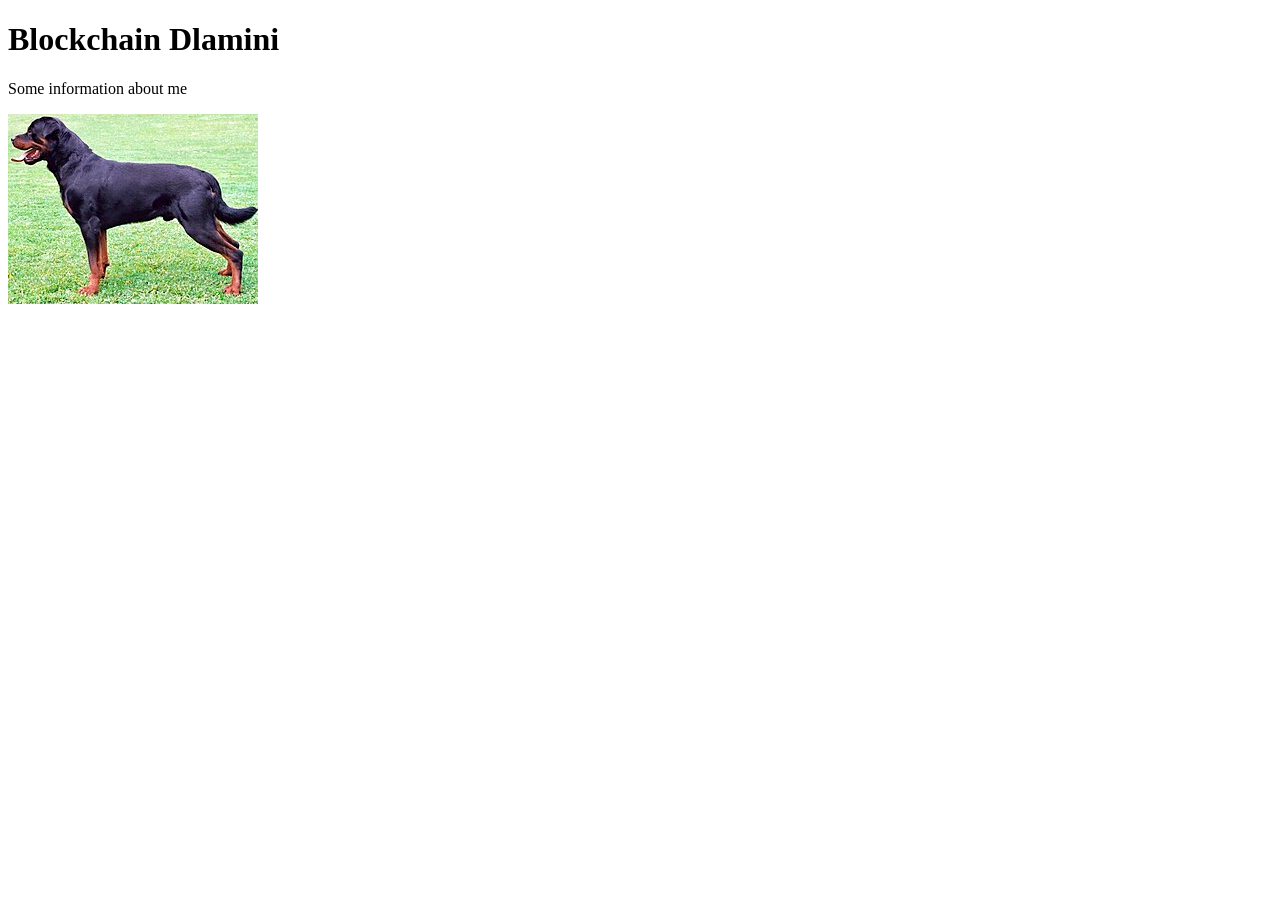
==== index.html @ 2bb53d11 "Initial commit" ====
<!DOCTYPE html>
<html lang="en">
<head>
    <meta charset="UTF-8">
    <meta name="viewport" content="width=device-width, initial-scale=1.0">
    <title>Document</title>
</head>
<body>
    <h1>Blockchain Dlamini</h1>
    <p>Some information about me</p>
    <img src="img/img.jpg" alt="Image of a rotweiller">
</body>
</html>
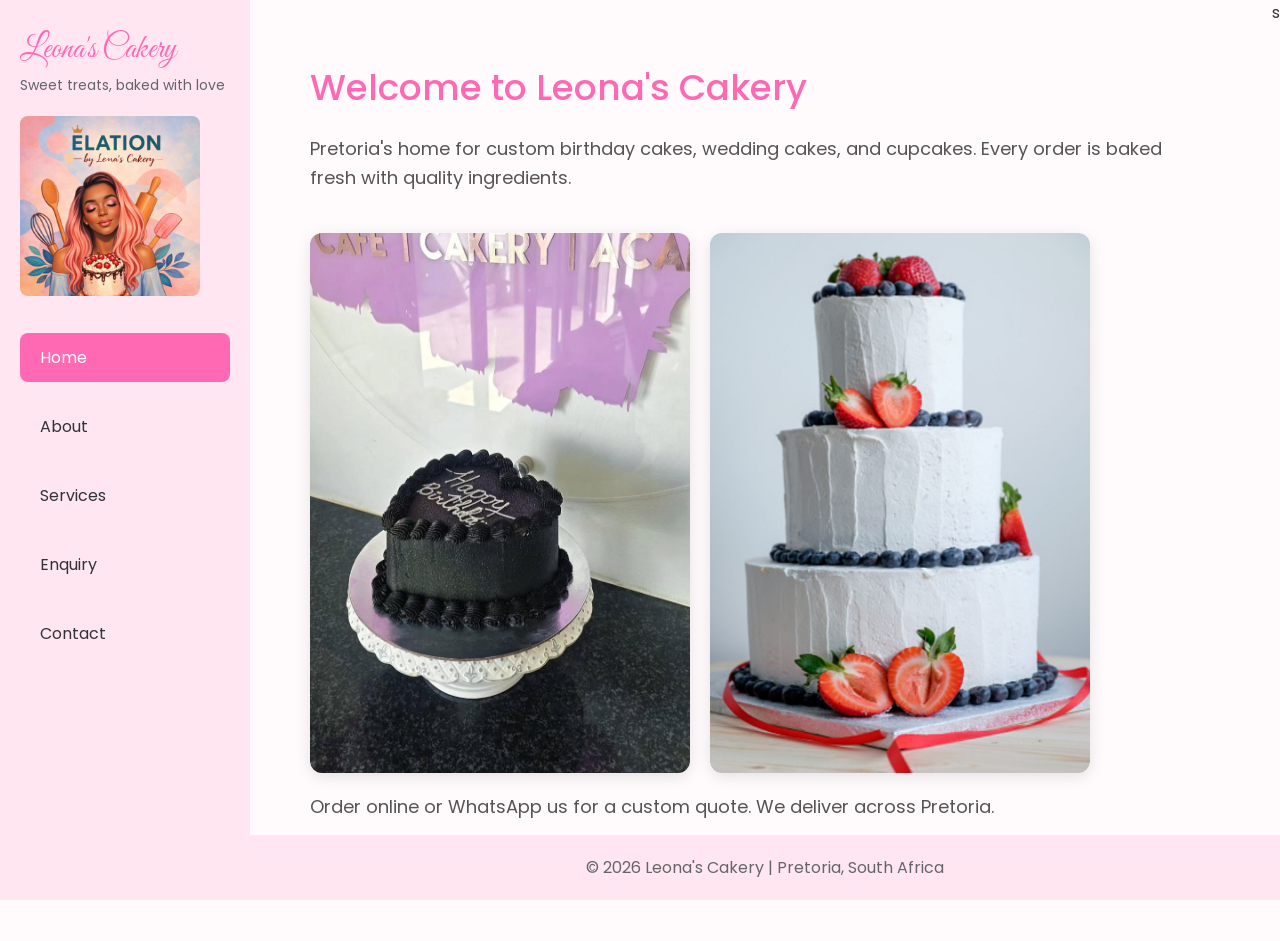
==== commit 388b2c71: "Added Leona's Cakery Part 1 - 5 pages + CSS + Images" ====
--- a/index.html
+++ b/index.html
@@ -3,11 +3,46 @@
 <head>
     <meta charset="UTF-8">
     <meta name="viewport" content="width=device-width, initial-scale=1.0">
-    <title>Document</title>
+    <title>Leona's Cakery - Home</title>
+    <link rel="preconnect" href="https://fonts.googleapis.com">
+    <link rel="preconnect" href="https://fonts.gstatic.com" crossorigin>
+    <link href="https://fonts.googleapis.com/css2?family=Great+Vibes&family=Poppins:wght@300;400;500&display=swap" rel="stylesheet">
+    <link rel="stylesheet" href="CSS/style.css">
 </head>
 <body>
-    <h1>Blockchain Dlamini</h1>
-    <p>Some information about me</p>
-    <img src="img/img.jpg" alt="Image of a rotweiller">
+    <header>
+        <div class="sidebar">
+            <div class="logo">
+                <h1>Leona's Cakery</h1>
+                <p>Sweet treats, baked with love</p>
+                <img src="Images/elation-logo.jpg" alt="Leona's Cakery Logo" class="logo-img">
+            </div>
+            <nav>
+                <ul>
+                    <li><a href="index.html" class="active">Home</a></li>
+                    <li><a href="about.html">About</a></li>
+                    <li><a href="services.html">Services</a></li>
+                    <li><a href="enquiry.html">Enquiry</a></li>
+                    <li><a href="contact.html">Contact</a></li>
+                </ul>
+            </nav>
+        </div>
+    </header>
+
+    <main>
+        <section>
+            <h2>Welcome to Leona's Cakery</h2>
+            <p>Pretoria's home for custom birthday cakes, wedding cakes, and cupcakes. Every order is baked fresh with quality ingredients.</p>
+            <div class="img-row">
+                <img src="Images/birthday.jpg" alt="Birthday cake from Leona's Cakery" class="hero-img">
+                <img src="Images/cake1.jpg" alt="Custom decorated cake" class="hero-img">
+            </div>
+            <p>Order online or WhatsApp us for a custom quote. We deliver across Pretoria.</p>
+        </section>
+    </main>
+
+    <footer>
+        <p>&copy; 2026 Leona's Cakery | Pretoria, South Africa</p>
+    </footer>
 </body>
-</html>+</html>s
--- a/CSS/style.css
+++ b/CSS/style.css
@@ -0,0 +1,244 @@
+/* Leona's Cakery - Global Styles */
+/* All 5 pages use this one file */
+
+* {
+    margin: 0;
+    padding: 0;
+    box-sizing: border-box;
+}
+
+body {
+    font-family: 'Poppins', sans-serif;
+    background-color: #fffafc;
+    display: flex;
+    color: #333;
+}
+
+/* 5.2: Sidebar Header + Navigation */
+.sidebar {
+    width: 250px;
+    background-color: #ffe6f0;
+    height: 100vh;
+    padding: 30px 20px;
+    position: fixed;
+}
+
+.logo h1 {
+    color: #FF69B4;
+    font-family: 'Great Vibes', cursive;
+    font-size: 32px;
+    margin-bottom: 5px;
+    font-weight: 400;
+}
+
+.logo p {
+    color: #666;
+    font-size: 14px;
+    margin-bottom: 20px;
+}
+
+.logo-img {
+    width: 100%;
+    max-width: 180px;
+    margin-bottom: 30px;
+    border-radius: 8px;
+}
+
+nav ul {
+    list-style: none;
+}
+
+nav ul li {
+    margin-bottom: 20px;
+}
+
+nav ul li a {
+    text-decoration: none;
+    color: #333;
+    font-weight: 400;
+    padding: 12px 20px;
+    display: block;
+    border-radius: 8px;
+    transition: all 0.3s ease;
+}
+
+nav ul li a:hover,
+nav ul li a.active {
+    background-color: #FF69B4;
+    color: white;
+}
+
+/* 5.2: Main Content Area */
+main {
+    margin-left: 250px;
+    padding: 60px;
+    width: 100%;
+    padding-bottom: 100px;
+}
+
+main section {
+    max-width: 900px;
+}
+
+main h2 {
+    font-size: 36px;
+    color: #FF69B4;
+    margin-bottom: 20px;
+    font-weight: 500;
+}
+
+main h3 {
+    font-size: 22px;
+    color: #FF69B4;
+    margin: 30px 0 15px 0;
+    font-weight: 500;
+}
+
+main p {
+    font-size: 18px;
+    line-height: 1.6;
+    margin-bottom: 20px;
+    color: #555;
+}
+
+/* Images - Used on all pages */
+.hero-img,
+.about-img,
+.contact-img {
+    width: 100%;
+    max-width: 600px;
+    border-radius: 12px;
+    margin: 20px 0;
+    box-shadow: 0 4px 15px rgba(0,0,0,0.1);
+}
+
+.img-row {
+    display: flex;
+    gap: 20px;
+    flex-wrap: wrap;
+}
+
+.img-row img {
+    width: 48%;
+    max-width: 380px;
+}
+
+/* Services Page - Service Cards */
+.service-grid {
+    display: flex;
+    gap: 30px;
+    flex-wrap: wrap;
+    margin-top: 30px;
+}
+
+.service-card {
+    background: white;
+    border-radius: 12px;
+    padding: 20px;
+    width: 260px;
+    box-shadow: 0 4px 15px rgba(0,0,0,0.08);
+    text-align: center;
+}
+
+.service-card img {
+    width: 100%;
+    border-radius: 8px;
+    margin-bottom: 15px;
+}
+
+.service-card h3 {
+    color: #FF69B4;
+    font-size: 20px;
+    margin-bottom: 10px;
+}
+
+.service-card p {
+    font-size: 16px;
+    margin-bottom: 10px;
+}
+
+.price {
+    font-weight: 500;
+    color: #333;
+    font-size: 18px;
+}
+
+/* Contact Page */
+.contact-details {
+    background: white;
+    padding: 30px;
+    border-radius: 12px;
+    margin-top: 20px;
+    box-shadow: 0 4px 15px rgba(0,0,0,0.08);
+}
+
+.map-container {
+    margin-top: 30px;
+    border-radius: 12px;
+    overflow: hidden;
+    box-shadow: 0 4px 15px rgba(0,0,0,0.08);
+}
+
+.map-container iframe {
+    width: 100%;
+    height: 400px;
+    border: 0;
+}
+
+/* Enquiry Page - Form */
+form {
+    background: white;
+    padding: 30px;
+    border-radius: 12px;
+    box-shadow: 0 4px 15px rgba(0,0,0,0.08);
+}
+
+label {
+    display: block;
+    margin-bottom: 8px;
+    font-weight: 500;
+    color: #333;
+}
+
+input, select, textarea {
+    width: 100%;
+    padding: 12px;
+    margin-bottom: 20px;
+    border: 2px solid #ffe6f0;
+    border-radius: 8px;
+    font-family: 'Poppins', sans-serif;
+    font-size: 16px;
+}
+
+input:focus, select:focus, textarea:focus {
+    outline: none;
+    border-color: #FF69B4;
+}
+
+button {
+    background-color: #FF69B4;
+    color: white;
+    padding: 14px 30px;
+    border: none;
+    border-radius: 8px;
+    font-size: 18px;
+    font-weight: 500;
+    cursor: pointer;
+    transition: all 0.3s ease;
+}
+
+button:hover {
+    background-color: #e055a0;
+}
+
+/* 5.2: Footer */
+footer {
+    margin-left: 250px;
+    padding: 20px 60px;
+    background-color: #ffe6f0;
+    color: #666;
+    text-align: center;
+    position: fixed;
+    bottom: 0;
+    width: calc(100% - 250px);
+}
